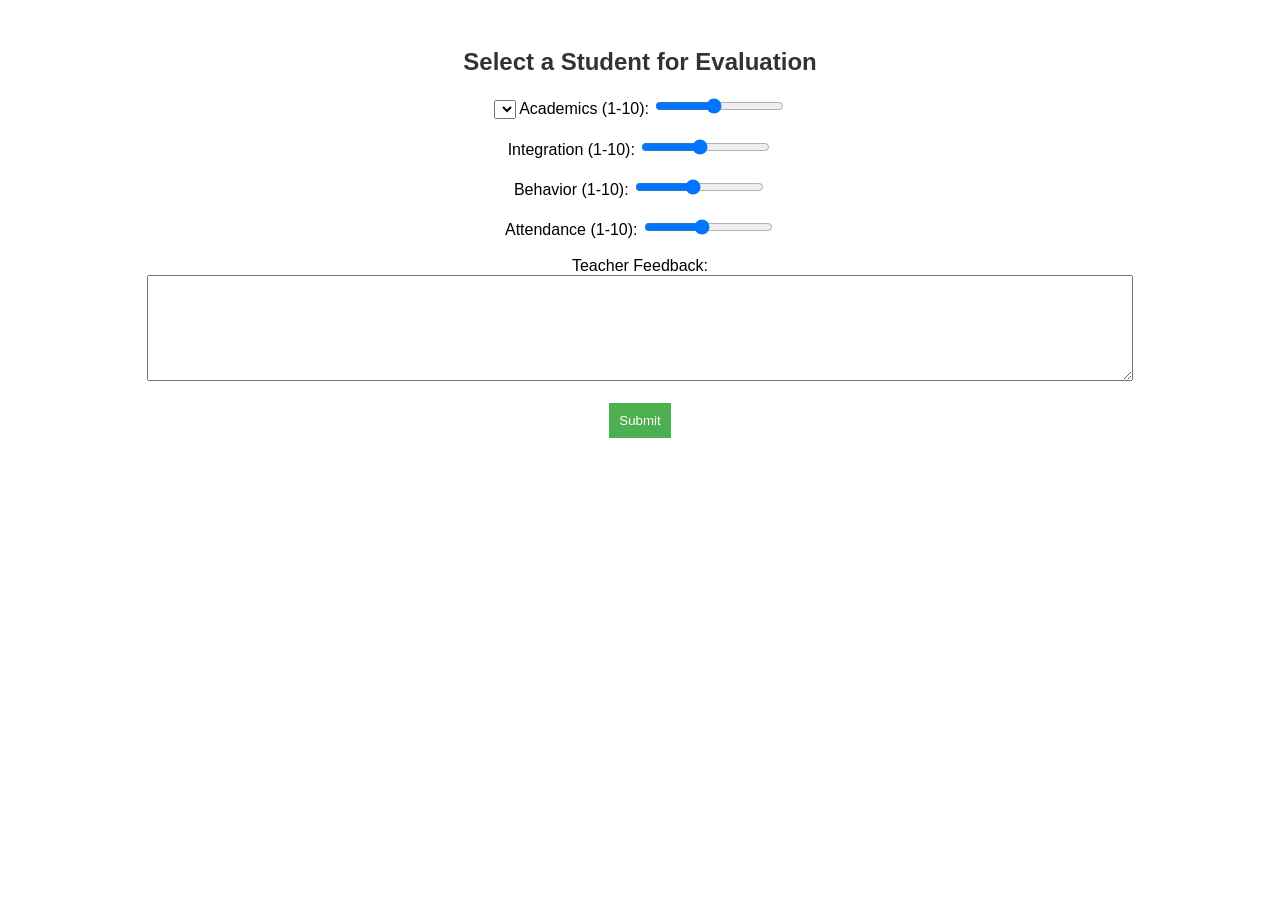
==== index.html @ 9899a1a3 "Update index.html" ====
<!DOCTYPE html>
<html>
<head>
  <title>Student Evaluation</title>
  <link rel="stylesheet" href="styles.css">
</head>
<body>

  <div id="content">
    <h2>Select a Student for Evaluation</h2>
    <select id="studentSelect"></select>

    <label for="academics">Academics (1-10):</label>
    <input type="range" id="academics" min="1" max="10" value="5"><br><br>

    <label for="integration">Integration (1-10):</label>
    <input type="range" id="integration" min="1" max="10" value="5"><br><br>

    <label for="behavior">Behavior (1-10):</label>
    <input type="range" id="behavior" min="1" max="10" value="5"><br><br>

    <label for="attendance">Attendance (1-10):</label>
    <input type="range" id="attendance" min="1" max="10" value="5"><br><br>

    <label for="feedback">Teacher Feedback:</label><br>
    <textarea id="feedback"></textarea><br><br>

    <button id="submitButton">Submit</button>
  </div>

  <script src="script.js"></script>

</body>
</html>
---- styles.css ----
body {
    font-family: Arial, sans-serif;
    text-align: center;
    padding: 20px;
}

h2, h3 {
    color: #333;
}

#content {
    margin-top: 20px;
}

textarea {
    width: 80%;
    height: 100px;
}

button {
    padding: 10px;
    background-color: #4CAF50;
    color: white;
    border: none;
    cursor: pointer;
}

button:hover {
    background-color: #45a049;
}
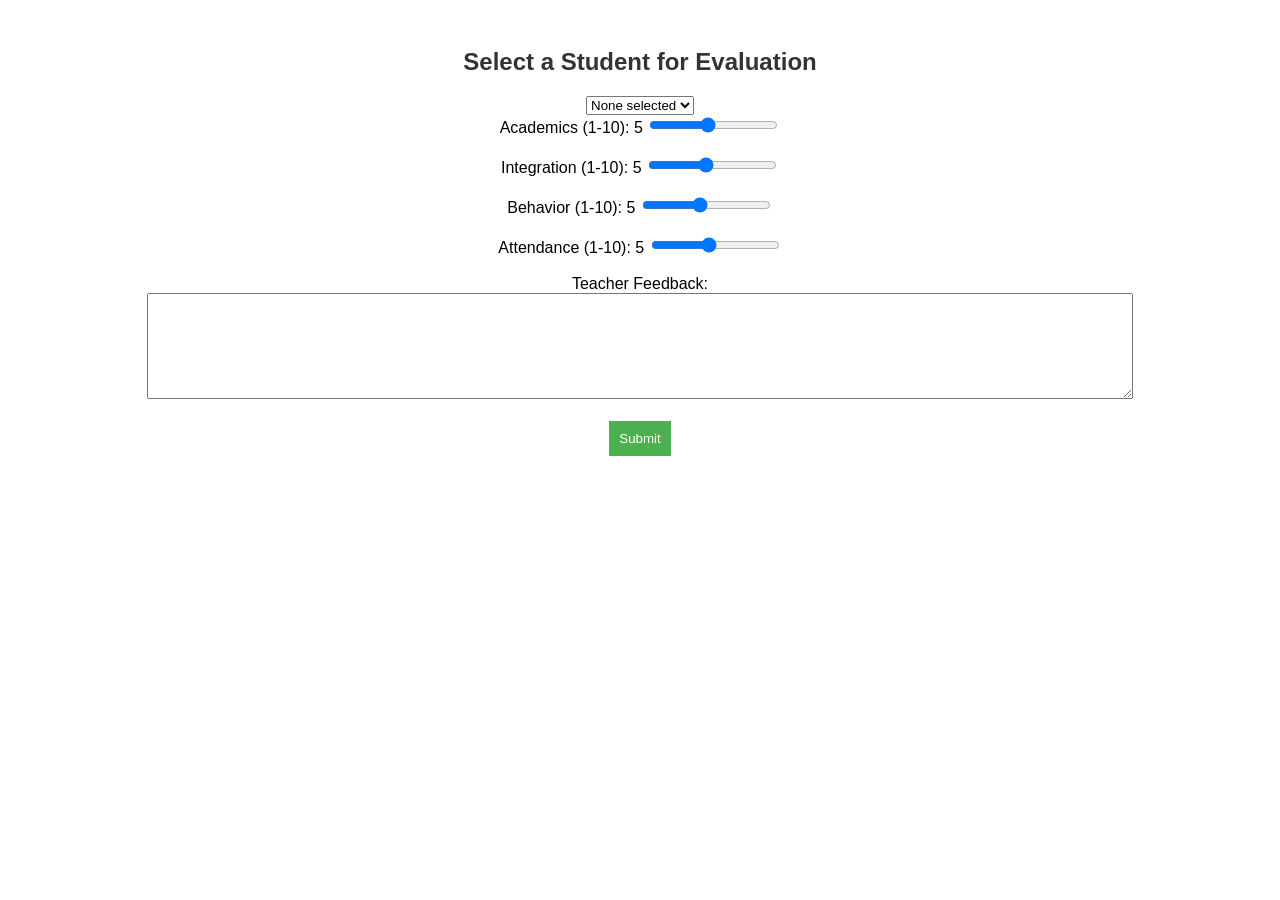
==== commit 84f9e090: "Update index.html" ====
--- a/index.html
+++ b/index.html
@@ -8,19 +8,23 @@
 
   <div id="content">
     <h2>Select a Student for Evaluation</h2>
-    <select id="studentSelect"></select>
+    <select id="studentSelect">
+      <option value="" disabled selected>None selected</option>
+    </select>
 
-    <label for="academics">Academics (1-10):</label>
-    <input type="range" id="academics" min="1" max="10" value="5"><br><br>
+    <div class="slider-container">
+      <label for="academics">Academics (1-10): <span id="academicsValue">5</span></label>
+      <input type="range" id="academics" min="1" max="10" value="5" oninput="updateValue('academics')"><br><br>
 
-    <label for="integration">Integration (1-10):</label>
-    <input type="range" id="integration" min="1" max="10" value="5"><br><br>
+      <label for="integration">Integration (1-10): <span id="integrationValue">5</span></label>
+      <input type="range" id="integration" min="1" max="10" value="5" oninput="updateValue('integration')"><br><br>
 
-    <label for="behavior">Behavior (1-10):</label>
-    <input type="range" id="behavior" min="1" max="10" value="5"><br><br>
+      <label for="behavior">Behavior (1-10): <span id="behaviorValue">5</span></label>
+      <input type="range" id="behavior" min="1" max="10" value="5" oninput="updateValue('behavior')"><br><br>
 
-    <label for="attendance">Attendance (1-10):</label>
-    <input type="range" id="attendance" min="1" max="10" value="5"><br><br>
+      <label for="attendance">Attendance (1-10): <span id="attendanceValue">5</span></label>
+      <input type="range" id="attendance" min="1" max="10" value="5" oninput="updateValue('attendance')"><br><br>
+    </div>
 
     <label for="feedback">Teacher Feedback:</label><br>
     <textarea id="feedback"></textarea><br><br>
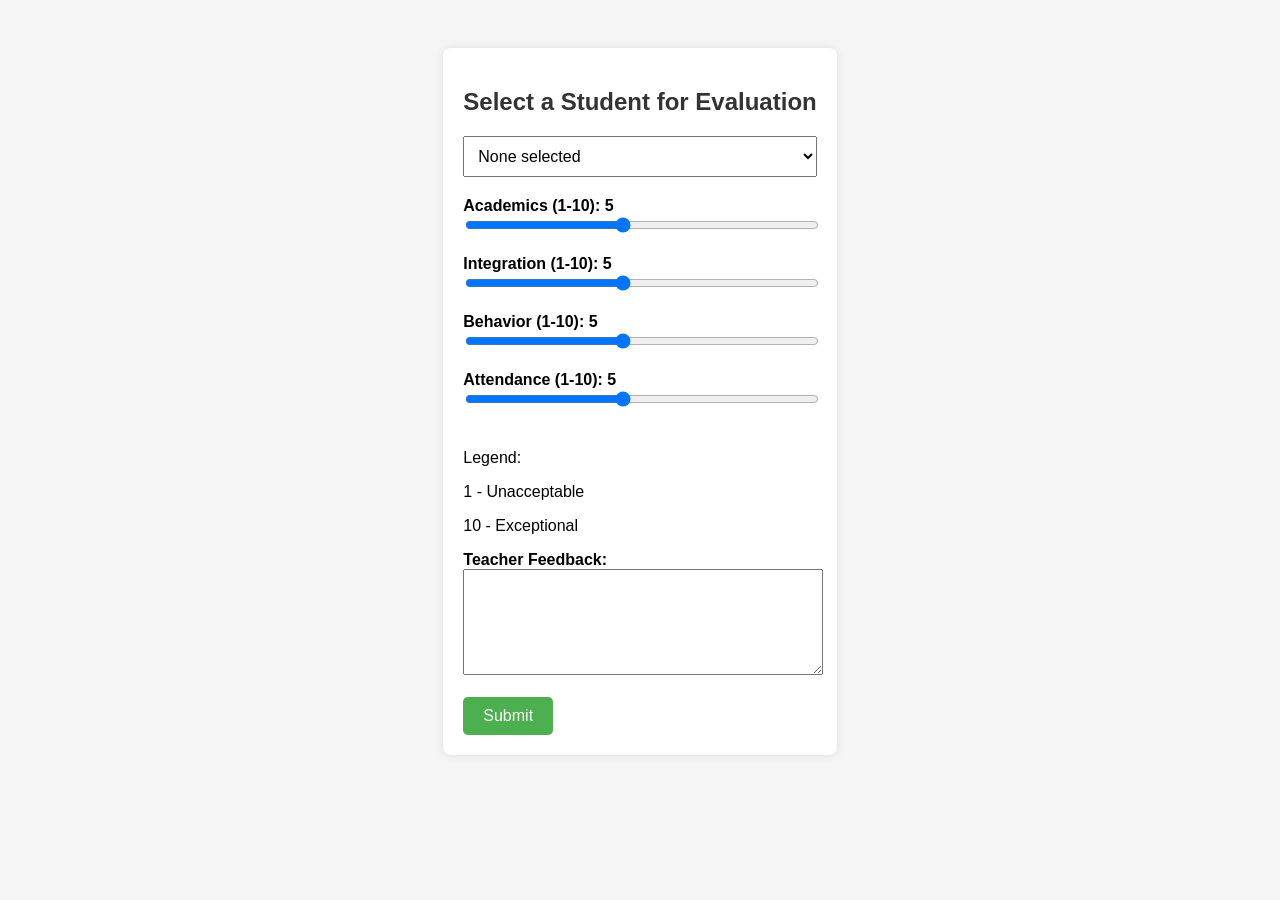
==== commit e1169ab1: "Update index.html" ====
--- a/index.html
+++ b/index.html
@@ -13,17 +13,23 @@
     </select>
 
     <div class="slider-container">
-      <label for="academics">Academics (1-10): <span id="academicsValue">5</span></label>
+      <label for="academics">Academics (1-10): <span id="academicsValue" class="slider-value">5</span></label>
       <input type="range" id="academics" min="1" max="10" value="5" oninput="updateValue('academics')"><br><br>
 
-      <label for="integration">Integration (1-10): <span id="integrationValue">5</span></label>
+      <label for="integration">Integration (1-10): <span id="integrationValue" class="slider-value">5</span></label>
       <input type="range" id="integration" min="1" max="10" value="5" oninput="updateValue('integration')"><br><br>
 
-      <label for="behavior">Behavior (1-10): <span id="behaviorValue">5</span></label>
+      <label for="behavior">Behavior (1-10): <span id="behaviorValue" class="slider-value">5</span></label>
       <input type="range" id="behavior" min="1" max="10" value="5" oninput="updateValue('behavior')"><br><br>
 
-      <label for="attendance">Attendance (1-10): <span id="attendanceValue">5</span></label>
+      <label for="attendance">Attendance (1-10): <span id="attendanceValue" class="slider-value">5</span></label>
       <input type="range" id="attendance" min="1" max="10" value="5" oninput="updateValue('attendance')"><br><br>
+    </div>
+
+    <div class="legend">
+      <p>Legend:</p>
+      <p>1 - Unacceptable</p>
+      <p>10 - Exceptional</p>
     </div>
 
     <label for="feedback">Teacher Feedback:</label><br>
--- a/styles.css
+++ b/styles.css
@@ -2,6 +2,7 @@
     font-family: Arial, sans-serif;
     text-align: center;
     padding: 20px;
+    background-color: #f5f5f5;
 }
 
 h2, h3 {
@@ -10,19 +11,46 @@
 
 #content {
     margin-top: 20px;
+    display: inline-block;
+    text-align: left;
+    background: #fff;
+    padding: 20px;
+    border-radius: 8px;
+    box-shadow: 0 0 10px rgba(0, 0, 0, 0.1);
+}
+
+select {
+    width: 100%;
+    padding: 10px;
+    margin-bottom: 20px;
+    font-size: 16px;
+}
+
+.slider-container {
+    margin-bottom: 20px;
+}
+
+label {
+    font-weight: bold;
+}
+
+input[type="range"] {
+    width: 100%;
 }
 
 textarea {
-    width: 80%;
+    width: 100%;
     height: 100px;
 }
 
 button {
-    padding: 10px;
+    padding: 10px 20px;
     background-color: #4CAF50;
     color: white;
     border: none;
+    border-radius: 5px;
     cursor: pointer;
+    font-size: 16px;
 }
 
 button:hover {
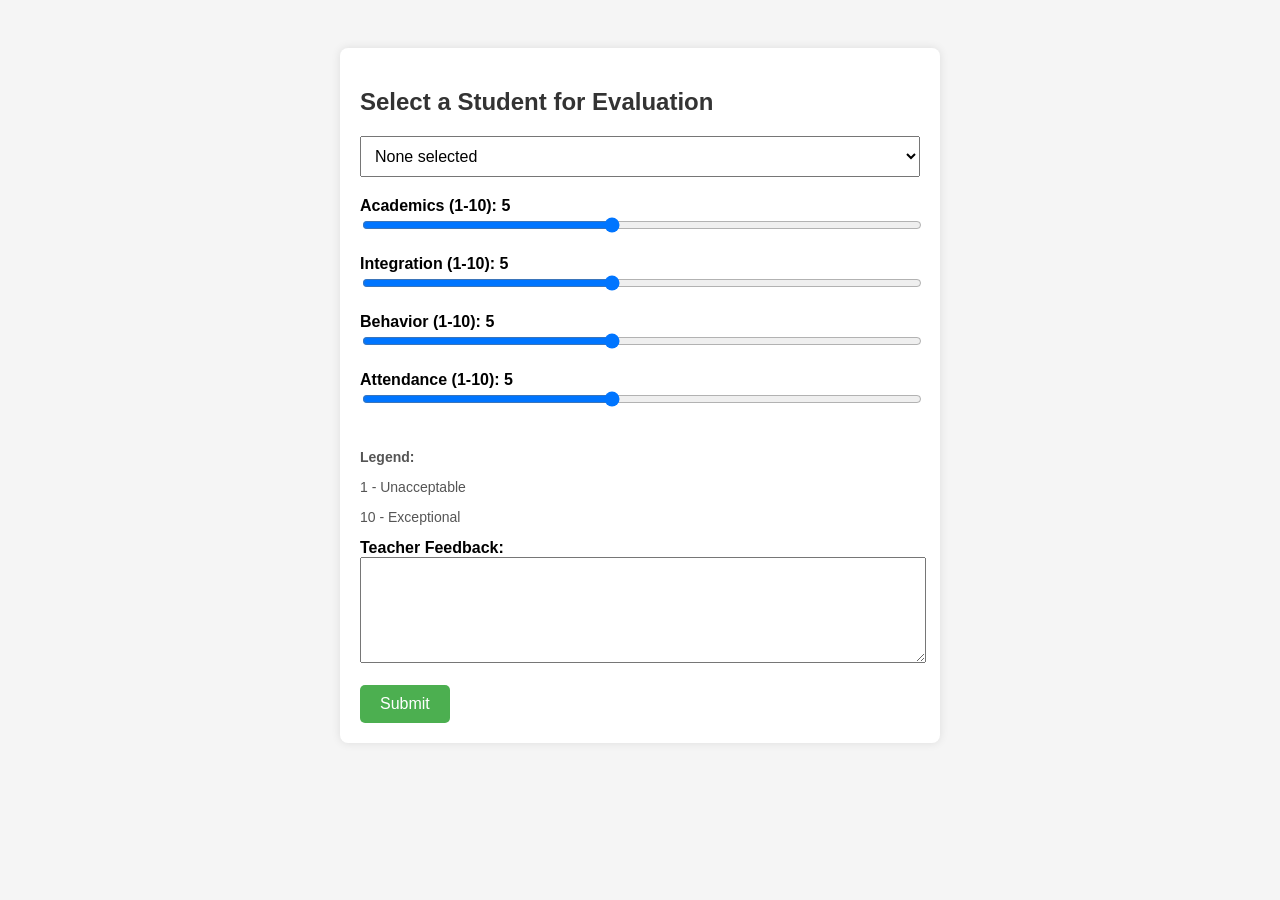
==== commit aef79554: "Update index.html" ====
--- a/index.html
+++ b/index.html
@@ -27,7 +27,7 @@
     </div>
 
     <div class="legend">
-      <p>Legend:</p>
+      <p><strong>Legend:</strong></p>
       <p>1 - Unacceptable</p>
       <p>10 - Exceptional</p>
     </div>
--- a/styles.css
+++ b/styles.css
@@ -17,6 +17,9 @@
     padding: 20px;
     border-radius: 8px;
     box-shadow: 0 0 10px rgba(0, 0, 0, 0.1);
+    max-width: 600px;
+    width: 100%;
+    box-sizing: border-box;
 }
 
 select {
@@ -56,3 +59,32 @@
 button:hover {
     background-color: #45a049;
 }
+
+.legend {
+    margin-top: 20px;
+    font-size: 14px;
+    color: #555;
+}
+
+.slider-value {
+    font-weight: bold;
+}
+
+.slider-value[data-value="1"] {
+    color: red;
+}
+.slider-value[data-value="2"], .slider-value[data-value="3"] {
+    color: orange;
+}
+.slider-value[data-value="4"], .slider-value[data-value="5"] {
+    color: yellow;
+}
+.slider-value[data-value="6"], .slider-value[data-value="7"] {
+    color: lightgreen;
+}
+.slider-value[data-value="8"], .slider-value[data-value="9"] {
+    color: green;
+}
+.slider-value[data-value="10"] {
+    color: darkgreen;
+}
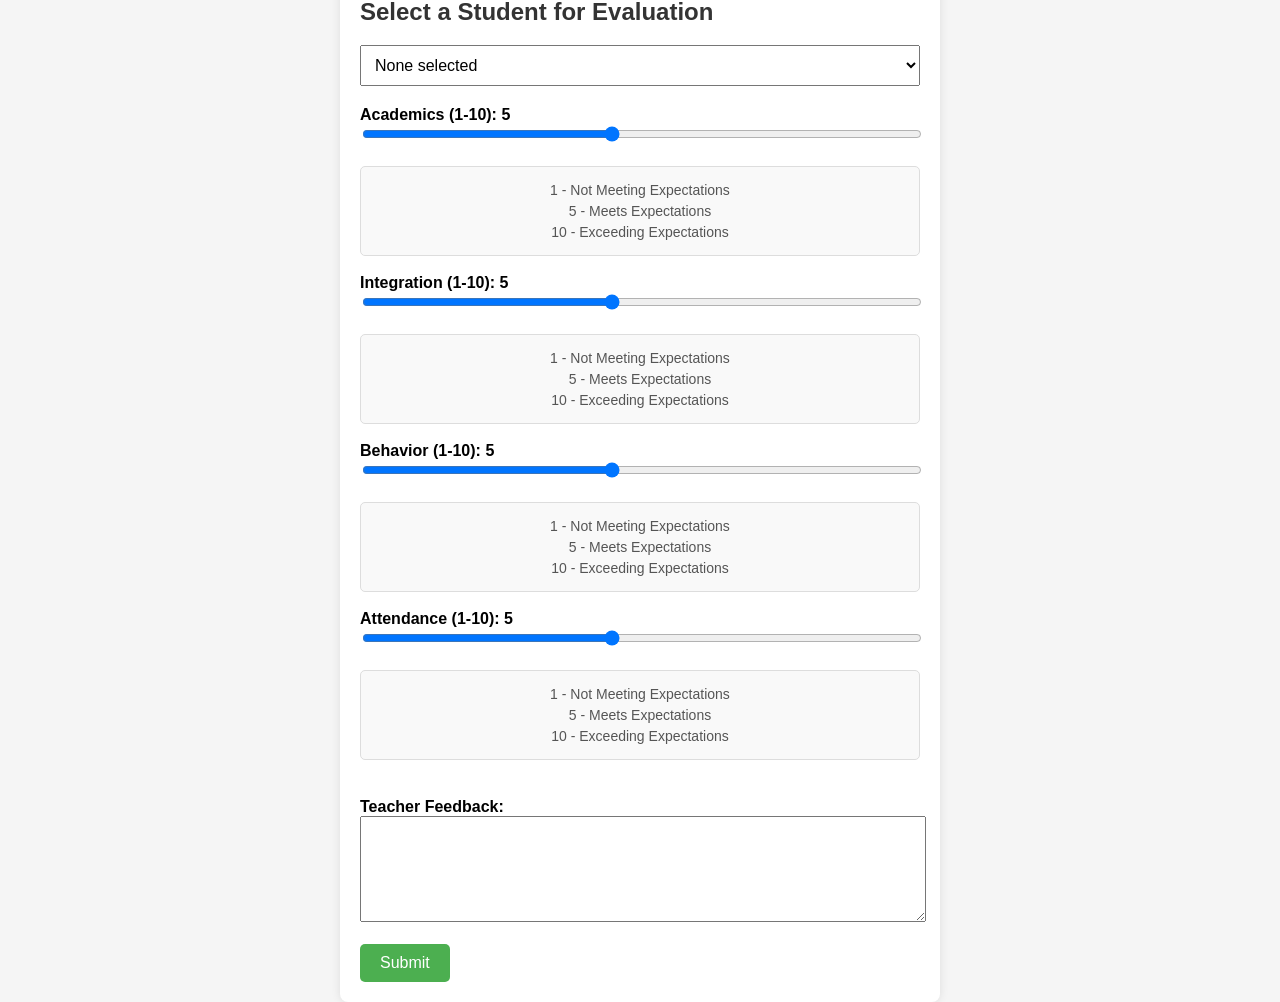
==== commit 8cea7737: "Update index.html" ====
--- a/index.html
+++ b/index.html
@@ -14,22 +14,36 @@
 
     <div class="slider-container">
       <label for="academics">Academics (1-10): <span id="academicsValue" class="slider-value">5</span></label>
-      <input type="range" id="academics" min="1" max="10" value="5" oninput="updateValue('academics')"><br><br>
+      <input type="range" id="academics" min="1" max="10" value="5" oninput="updateValue('academics')">
+      <div class="legend">
+        <p>1 - Not Meeting Expectations</p>
+        <p>5 - Meets Expectations</p>
+        <p>10 - Exceeding Expectations</p>
+      </div><br>
 
       <label for="integration">Integration (1-10): <span id="integrationValue" class="slider-value">5</span></label>
-      <input type="range" id="integration" min="1" max="10" value="5" oninput="updateValue('integration')"><br><br>
+      <input type="range" id="integration" min="1" max="10" value="5" oninput="updateValue('integration')">
+      <div class="legend">
+        <p>1 - Not Meeting Expectations</p>
+        <p>5 - Meets Expectations</p>
+        <p>10 - Exceeding Expectations</p>
+      </div><br>
 
       <label for="behavior">Behavior (1-10): <span id="behaviorValue" class="slider-value">5</span></label>
-      <input type="range" id="behavior" min="1" max="10" value="5" oninput="updateValue('behavior')"><br><br>
+      <input type="range" id="behavior" min="1" max="10" value="5" oninput="updateValue('behavior')">
+      <div class="legend">
+        <p>1 - Not Meeting Expectations</p>
+        <p>5 - Meets Expectations</p>
+        <p>10 - Exceeding Expectations</p>
+      </div><br>
 
       <label for="attendance">Attendance (1-10): <span id="attendanceValue" class="slider-value">5</span></label>
-      <input type="range" id="attendance" min="1" max="10" value="5" oninput="updateValue('attendance')"><br><br>
-    </div>
-
-    <div class="legend">
-      <p><strong>Legend:</strong></p>
-      <p>1 - Unacceptable</p>
-      <p>10 - Exceptional</p>
+      <input type="range" id="attendance" min="1" max="10" value="5" oninput="updateValue('attendance')">
+      <div class="legend">
+        <p>1 - Not Meeting Expectations</p>
+        <p>5 - Meets Expectations</p>
+        <p>10 - Exceeding Expectations</p>
+      </div><br>
     </div>
 
     <label for="feedback">Teacher Feedback:</label><br>
--- a/styles.css
+++ b/styles.css
@@ -3,6 +3,12 @@
     text-align: center;
     padding: 20px;
     background-color: #f5f5f5;
+    display: flex;
+    flex-direction: column;
+    align-items: center;
+    justify-content: center;
+    height: 100vh;
+    margin: 0;
 }
 
 h2, h3 {
@@ -64,6 +70,15 @@
     margin-top: 20px;
     font-size: 14px;
     color: #555;
+    border: 1px solid #ddd;
+    padding: 10px;
+    border-radius: 5px;
+    background-color: #f9f9f9;
+    text-align: center;
+}
+
+.legend p {
+    margin: 5px 0;
 }
 
 .slider-value {
@@ -77,10 +92,10 @@
     color: orange;
 }
 .slider-value[data-value="4"], .slider-value[data-value="5"] {
-    color: yellow;
+    color: darkgoldenrod;
 }
 .slider-value[data-value="6"], .slider-value[data-value="7"] {
-    color: lightgreen;
+    color: yellowgreen;
 }
 .slider-value[data-value="8"], .slider-value[data-value="9"] {
     color: green;
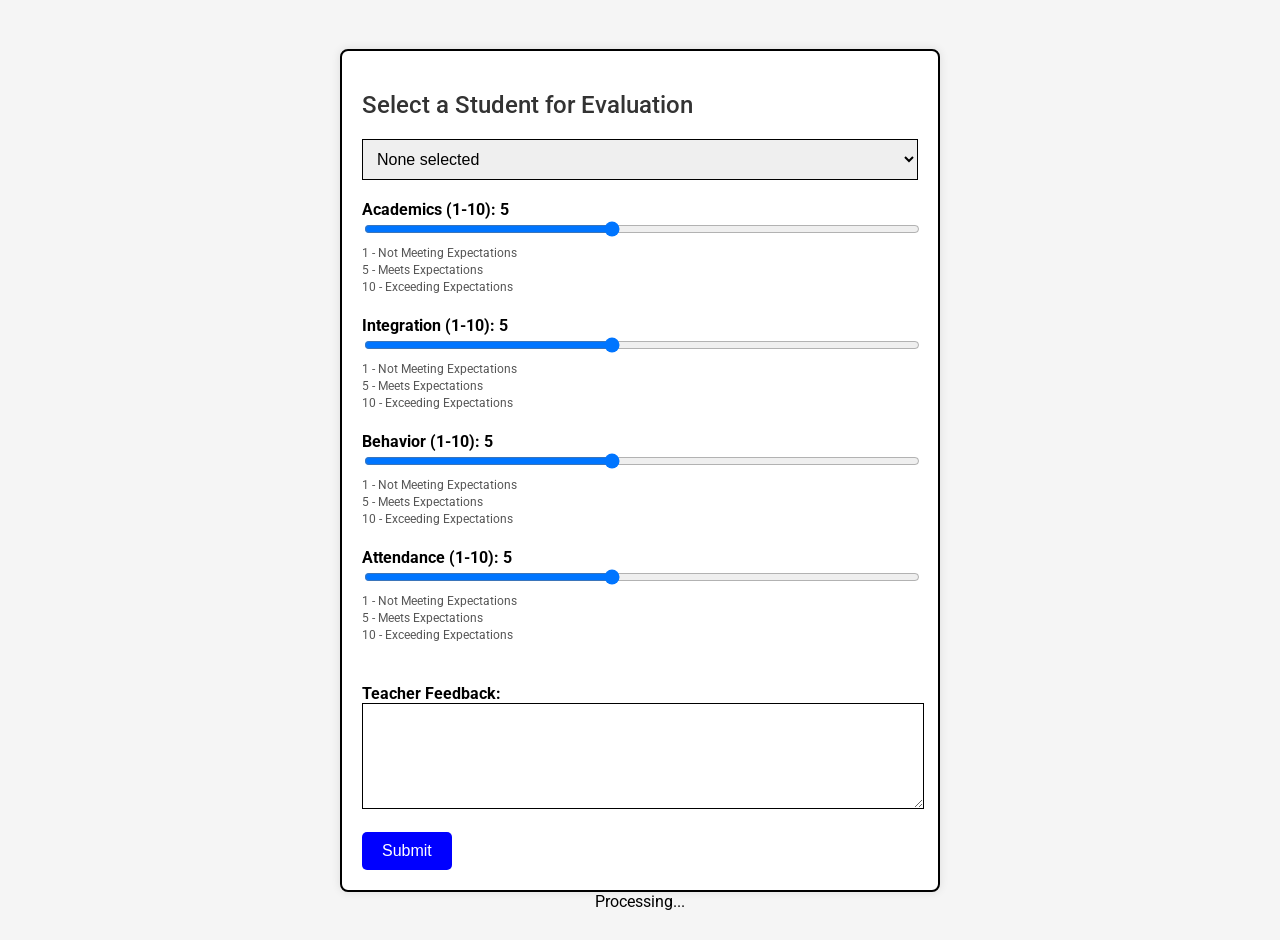
==== commit c44c1d43: "Update index.html" ====
--- a/index.html
+++ b/index.html
@@ -52,6 +52,9 @@
     <button id="submitButton">Submit</button>
   </div>
 
+  <div id="message" class="message"></div>
+  <div id="loading" class="loading">Processing...</div>
+
   <script src="script.js"></script>
 
 </body>
--- a/styles.css
+++ b/styles.css
@@ -1,5 +1,7 @@
+@import url('https://fonts.googleapis.com/css2?family=Roboto:wght@400;500&display=swap');
+
 body {
-    font-family: Arial, sans-serif;
+    font-family: 'Roboto', sans-serif;
     text-align: center;
     padding: 20px;
     background-color: #f5f5f5;
@@ -13,6 +15,8 @@
 
 h2, h3 {
     color: #333;
+    font-weight: 500;
+    margin-bottom: 20px;
 }
 
 #content {
@@ -26,6 +30,7 @@
     max-width: 600px;
     width: 100%;
     box-sizing: border-box;
+    border: 2px solid #000;
 }
 
 select {
@@ -33,6 +38,7 @@
     padding: 10px;
     margin-bottom: 20px;
     font-size: 16px;
+    border: 1px solid #000;
 }
 
 .slider-container {
@@ -41,6 +47,7 @@
 
 label {
     font-weight: bold;
+    color: #000;
 }
 
 input[type="range"] {
@@ -50,11 +57,12 @@
 textarea {
     width: 100%;
     height: 100px;
+    border: 1px solid #000;
 }
 
 button {
     padding: 10px 20px;
-    background-color: #4CAF50;
+    background-color: #0000FF;
     color: white;
     border: none;
     border-radius: 5px;
@@ -63,22 +71,18 @@
 }
 
 button:hover {
-    background-color: #45a049;
+    background-color: #00008B;
 }
 
 .legend {
-    margin-top: 20px;
-    font-size: 14px;
+    font-size: 12px;
     color: #555;
-    border: 1px solid #ddd;
-    padding: 10px;
-    border-radius: 5px;
-    background-color: #f9f9f9;
-    text-align: center;
+    text-align: left;
+    margin-top: 5px;
 }
 
 .legend p {
-    margin: 5px 0;
+    margin: 3px 0;
 }
 
 .slider-value {
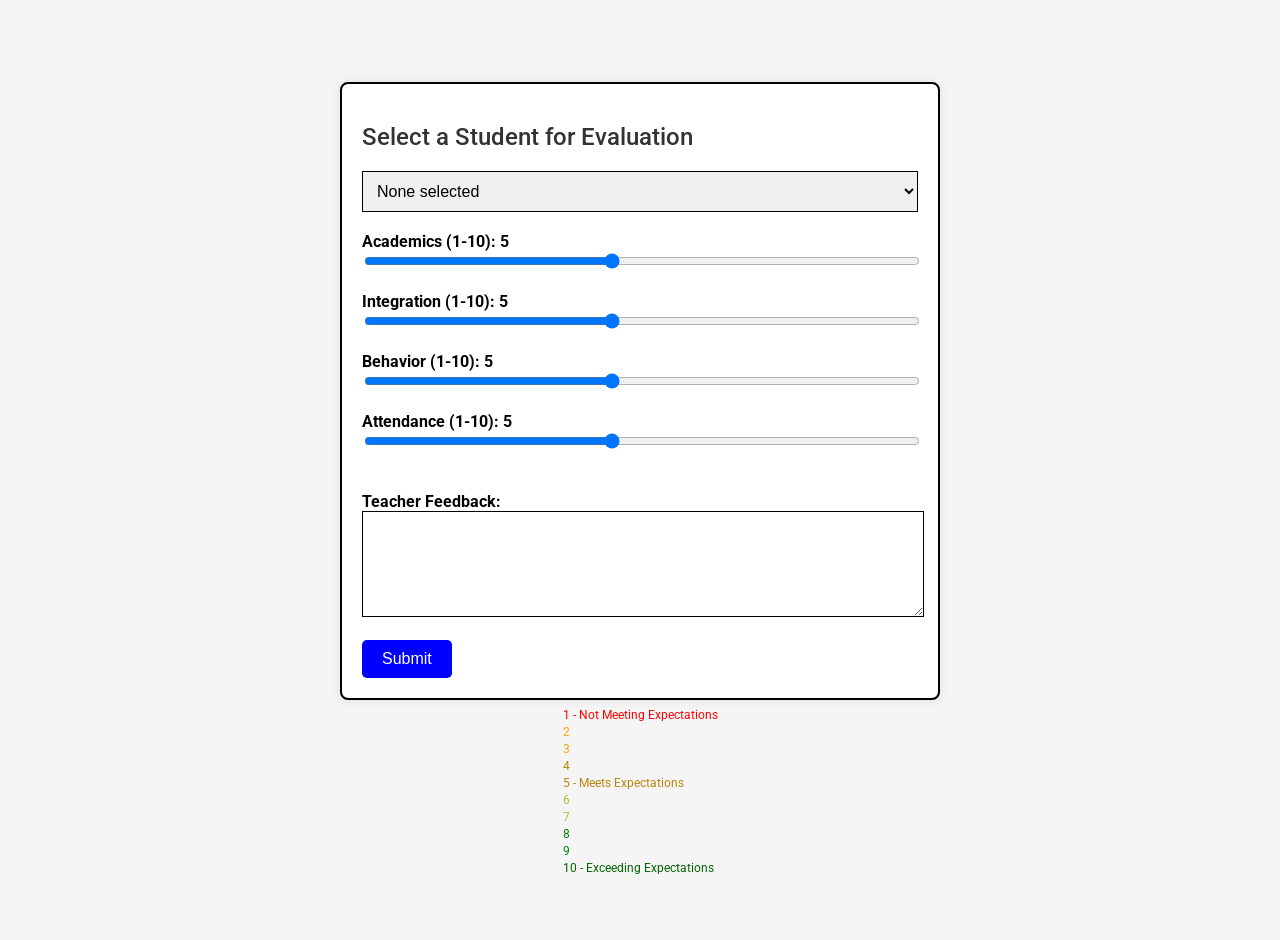
==== commit 0a8c94ed: "Update index.html" ====
--- a/index.html
+++ b/index.html
@@ -14,46 +14,39 @@
 
     <div class="slider-container">
       <label for="academics">Academics (1-10): <span id="academicsValue" class="slider-value">5</span></label>
-      <input type="range" id="academics" min="1" max="10" value="5" oninput="updateValue('academics')">
-      <div class="legend">
-        <p>1 - Not Meeting Expectations</p>
-        <p>5 - Meets Expectations</p>
-        <p>10 - Exceeding Expectations</p>
-      </div><br>
+      <input type="range" id="academics" min="1" max="10" value="5" oninput="updateValue('academics')"><br><br>
 
       <label for="integration">Integration (1-10): <span id="integrationValue" class="slider-value">5</span></label>
-      <input type="range" id="integration" min="1" max="10" value="5" oninput="updateValue('integration')">
-      <div class="legend">
-        <p>1 - Not Meeting Expectations</p>
-        <p>5 - Meets Expectations</p>
-        <p>10 - Exceeding Expectations</p>
-      </div><br>
+      <input type="range" id="integration" min="1" max="10" value="5" oninput="updateValue('integration')"><br><br>
 
       <label for="behavior">Behavior (1-10): <span id="behaviorValue" class="slider-value">5</span></label>
-      <input type="range" id="behavior" min="1" max="10" value="5" oninput="updateValue('behavior')">
-      <div class="legend">
-        <p>1 - Not Meeting Expectations</p>
-        <p>5 - Meets Expectations</p>
-        <p>10 - Exceeding Expectations</p>
-      </div><br>
+      <input type="range" id="behavior" min="1" max="10" value="5" oninput="updateValue('behavior')"><br><br>
 
       <label for="attendance">Attendance (1-10): <span id="attendanceValue" class="slider-value">5</span></label>
-      <input type="range" id="attendance" min="1" max="10" value="5" oninput="updateValue('attendance')">
-      <div class="legend">
-        <p>1 - Not Meeting Expectations</p>
-        <p>5 - Meets Expectations</p>
-        <p>10 - Exceeding Expectations</p>
-      </div><br>
+      <input type="range" id="attendance" min="1" max="10" value="5" oninput="updateValue('attendance')"><br><br>
     </div>
 
     <label for="feedback">Teacher Feedback:</label><br>
     <textarea id="feedback"></textarea><br><br>
 
-    <button id="submitButton">Submit</button>
+    <button id="submitButton" onclick="submitEvaluation()">Submit</button>
+    <div id="loading" class="loading"></div>
+  </div>
+
+  <div class="legend">
+    <p><span class="legend-value" style="color: red;">1 - Not Meeting Expectations</span></p>
+    <p><span class="legend-value" style="color: orange;">2</span></p>
+    <p><span class="legend-value" style="color: orange;">3</span></p>
+    <p><span class="legend-value" style="color: darkgoldenrod;">4</span></p>
+    <p><span class="legend-value" style="color: darkgoldenrod;">5 - Meets Expectations</span></p>
+    <p><span class="legend-value" style="color: yellowgreen;">6</span></p>
+    <p><span class="legend-value" style="color: yellowgreen;">7</span></p>
+    <p><span class="legend-value" style="color: green;">8</span></p>
+    <p><span class="legend-value" style="color: green;">9</span></p>
+    <p><span class="legend-value" style="color: darkgreen;">10 - Exceeding Expectations</span></p>
   </div>
 
   <div id="message" class="message"></div>
-  <div id="loading" class="loading">Processing...</div>
 
   <script src="script.js"></script>
 
--- a/styles.css
+++ b/styles.css
@@ -107,3 +107,19 @@
 .slider-value[data-value="10"] {
     color: darkgreen;
 }
+
+.message {
+    margin-top: 20px;
+    padding: 10px 20px;
+    border-radius: 5px;
+    display: none;
+}
+
+.loading {
+    margin-top: 20px;
+    padding: 10px 20px;
+    border-radius: 5px;
+    background-color: #0000FF;
+    color: white;
+    display: none;
+}
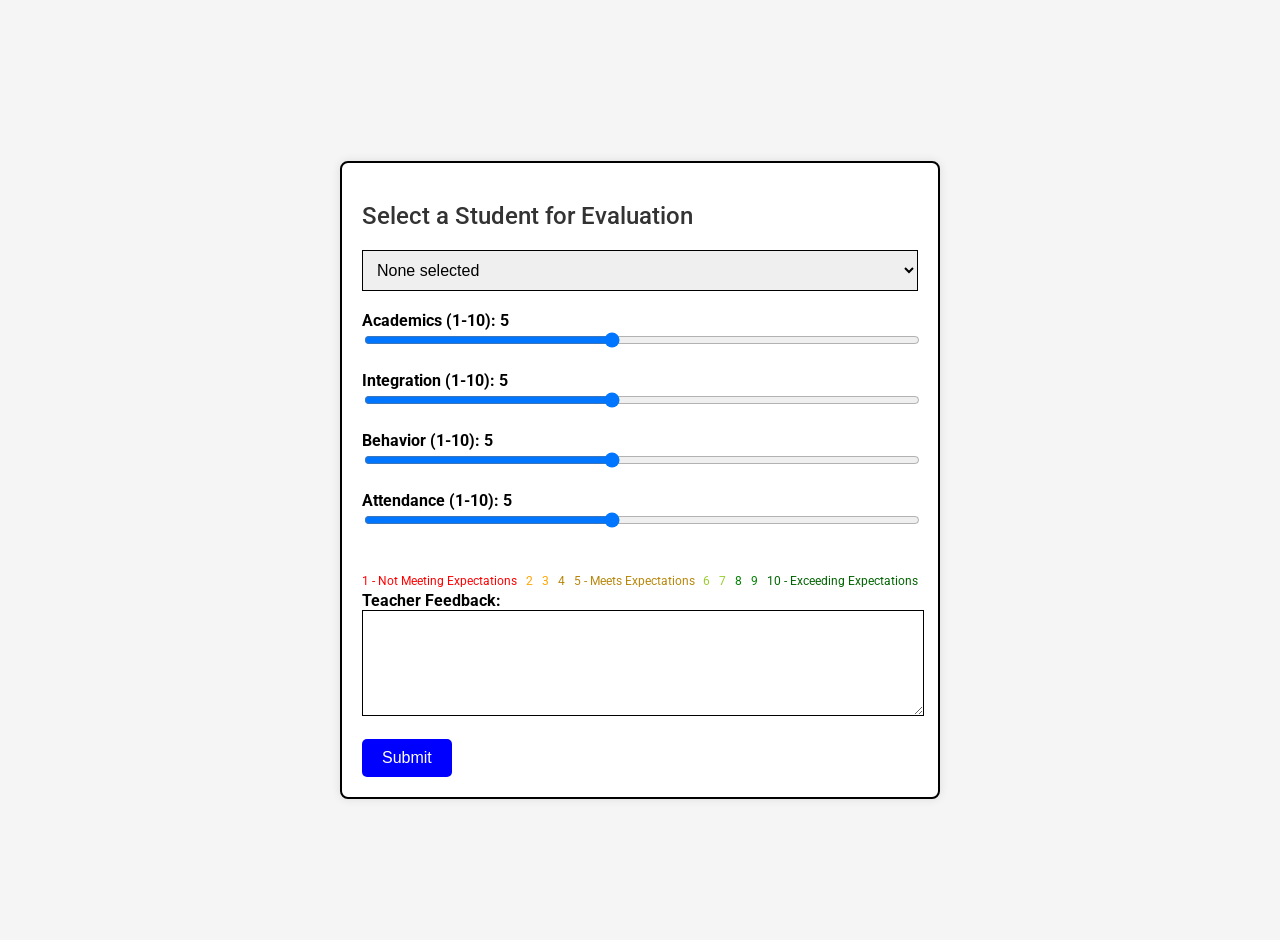
==== commit 86e4cf12: "Update index.html" ====
--- a/index.html
+++ b/index.html
@@ -26,24 +26,24 @@
       <input type="range" id="attendance" min="1" max="10" value="5" oninput="updateValue('attendance')"><br><br>
     </div>
 
+    <div class="legend">
+      <p><span class="legend-value" style="color: red;">1 - Not Meeting Expectations</span></p>
+      <p><span class="legend-value" style="color: orange;">2</span></p>
+      <p><span class="legend-value" style="color: orange;">3</span></p>
+      <p><span class="legend-value" style="color: darkgoldenrod;">4</span></p>
+      <p><span class="legend-value" style="color: darkgoldenrod;">5 - Meets Expectations</span></p>
+      <p><span class="legend-value" style="color: yellowgreen;">6</span></p>
+      <p><span class="legend-value" style="color: yellowgreen;">7</span></p>
+      <p><span class="legend-value" style="color: green;">8</span></p>
+      <p><span class="legend-value" style="color: green;">9</span></p>
+      <p><span class="legend-value" style="color: darkgreen;">10 - Exceeding Expectations</span></p>
+    </div>
+
     <label for="feedback">Teacher Feedback:</label><br>
     <textarea id="feedback"></textarea><br><br>
 
     <button id="submitButton" onclick="submitEvaluation()">Submit</button>
     <div id="loading" class="loading"></div>
-  </div>
-
-  <div class="legend">
-    <p><span class="legend-value" style="color: red;">1 - Not Meeting Expectations</span></p>
-    <p><span class="legend-value" style="color: orange;">2</span></p>
-    <p><span class="legend-value" style="color: orange;">3</span></p>
-    <p><span class="legend-value" style="color: darkgoldenrod;">4</span></p>
-    <p><span class="legend-value" style="color: darkgoldenrod;">5 - Meets Expectations</span></p>
-    <p><span class="legend-value" style="color: yellowgreen;">6</span></p>
-    <p><span class="legend-value" style="color: yellowgreen;">7</span></p>
-    <p><span class="legend-value" style="color: green;">8</span></p>
-    <p><span class="legend-value" style="color: green;">9</span></p>
-    <p><span class="legend-value" style="color: darkgreen;">10 - Exceeding Expectations</span></p>
   </div>
 
   <div id="message" class="message"></div>
--- a/styles.css
+++ b/styles.css
@@ -68,6 +68,7 @@
     border-radius: 5px;
     cursor: pointer;
     font-size: 16px;
+    position: relative;
 }
 
 button:hover {
@@ -78,7 +79,11 @@
     font-size: 12px;
     color: #555;
     text-align: left;
-    margin-top: 5px;
+    margin-top: 20px;
+    display: flex;
+    justify-content: space-between;
+    width: 100%;
+    max-width: 600px;
 }
 
 .legend p {
@@ -116,10 +121,19 @@
 }
 
 .loading {
-    margin-top: 20px;
-    padding: 10px 20px;
-    border-radius: 5px;
-    background-color: #0000FF;
-    color: white;
+    position: absolute;
+    border: 4px solid #f3f3f3;
+    border-radius: 50%;
+    border-top: 4px solid #0000FF;
+    width: 20px;
+    height: 20px;
+    animation: spin 2s linear infinite;
     display: none;
+    margin-top: -10px;
+    margin-left: 10px;
 }
+
+@keyframes spin {
+    0% { transform: rotate(0deg); }
+    100% { transform: rotate(360deg); }
+}
